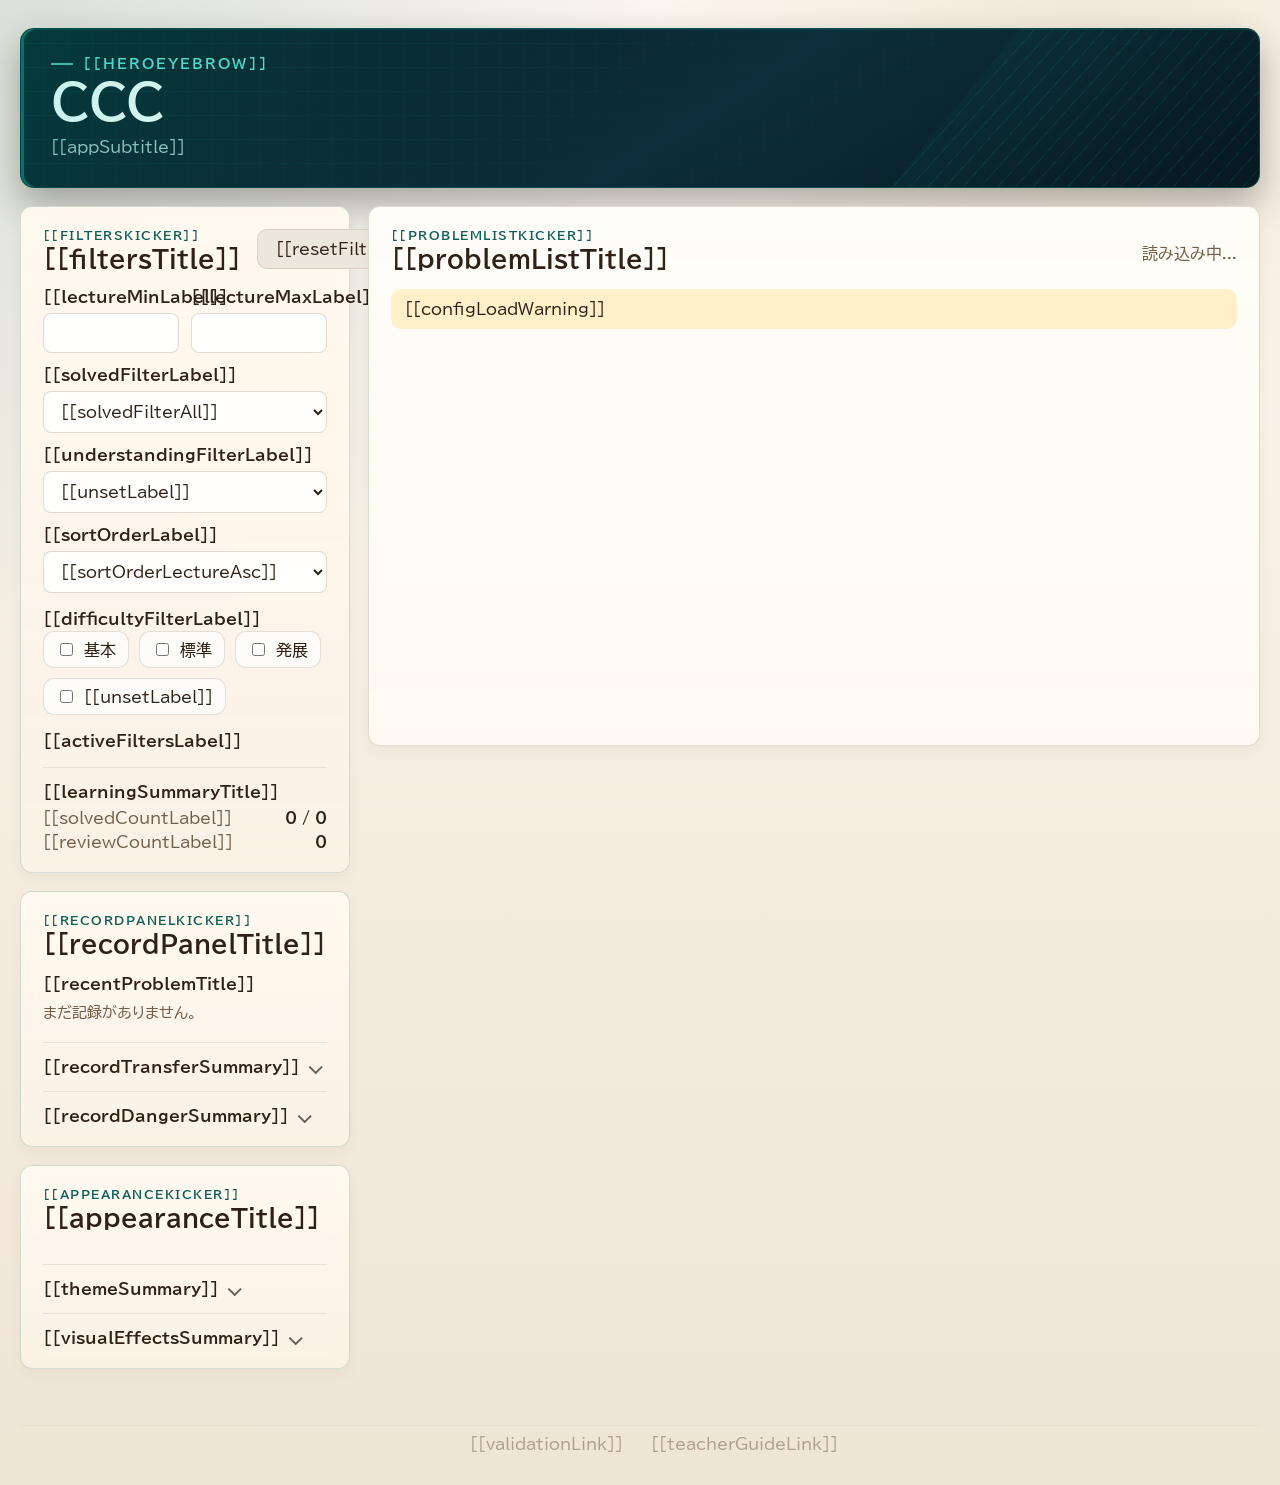
==== index.html @ 300c31f7 "新しいテーマ「フロスト」" ====
<!DOCTYPE html>
<html lang="ja">
<head>
  <meta charset="utf-8">
  <meta name="viewport" content="width=device-width, initial-scale=1">
  <meta name="robots" content="noindex, nofollow, noarchive">
  <meta name="theme-color" content="#0d2e3a">
  <title>CCC</title>
  <link rel="icon" href="favicon.ico" sizes="any">
  <link rel="icon" type="image/svg+xml" href="favicon/favicon.svg">
  <link rel="icon" type="image/png" sizes="96x96" href="favicon/favicon-96x96.png">
  <link rel="apple-touch-icon" sizes="180x180" href="favicon/apple-touch-icon.png">
  <link rel="manifest" href="favicon/site.webmanifest">
  <script src="assets/theme-init.js"></script>
  <link rel="preconnect" href="https://fonts.googleapis.com">
  <link rel="preconnect" href="https://fonts.gstatic.com" crossorigin>
  <link href="https://fonts.googleapis.com/css2?family=BIZ+UDPGothic:wght@400;700&display=swap" rel="stylesheet">
  <link rel="stylesheet" href="assets/app.css">
  <link rel="stylesheet" href="assets/index-page.css">
  <script defer src="assets/tooltip.js"></script>
  <script defer src="assets/common.js"></script>
  <script defer src="assets/index.js"></script>
</head>
<body class="page-shell">
  <header class="site-header">
    <div class="site-header-inner">
      <section id="hero-card" class="hero-card" aria-labelledby="app-name">
        <p id="hero-eyebrow" class="eyebrow">C Code Checker</p>
        <h1><button id="app-name" class="hero-reset-trigger" type="button">CCC</button></h1>
        <p id="app-subtitle" class="page-lead">プログラミングの自習と理解度確認のための演習環境です。</p>
      </section>
    </div>
  </header>

  <main class="content-stack">
    <div class="dashboard-layout">
      <div class="dashboard-sidebar">
        <aside class="panel filter-panel" aria-labelledby="filters-heading">
          <div class="panel-heading">
            <div>
              <p id="filters-kicker" class="section-kicker">Filters</p>
              <h2 id="filters-heading">フィルタ</h2>
            </div>
            <button id="reset-filters" class="secondary-button" type="button">フィルタをクリア</button>
          </div>

          <div class="filter-grid">
            <div class="filter-inline-row lecture-range-row">
              <span id="lecture-range-label" class="lecture-range-label">講義回</span>
              <label class="field">
                <span id="lecture-min-label">講義回の下限</span>
                <input id="lecture-min" type="number" min="1" inputmode="numeric">
              </label>
              <span class="range-separator" aria-hidden="true">～</span>
              <label class="field">
                <span id="lecture-max-label">講義回の上限</span>
                <input id="lecture-max" type="number" min="1" inputmode="numeric">
              </label>
            </div>
            <label class="field field-inline-mobile">
              <span id="solved-filter-label">解いた状態</span>
              <select id="solved-filter">
                <option value="all">すべて表示</option>
                <option value="solved">解いた問題だけを表示</option>
                <option value="unsolved">解いていない問題だけを表示</option>
              </select>
            </label>
            <label class="field field-inline-mobile">
              <span id="understanding-filter-label">理解度</span>
              <select id="understanding-filter">
                <option value="all">すべて</option>
              </select>
            </label>
            <label class="field field-wide field-inline-mobile">
              <span id="sort-order-label">並び順</span>
              <select id="sort-order">
                <option value="lectureAsc">講義回が小さい順</option>
                <option value="lectureDesc">講義回が大きい順</option>
                <option value="numberAsc">問題番号が小さい順</option>
                <option value="numberDesc">問題番号が大きい順</option>
                <option value="understandingHigh">理解度が高い順</option>
                <option value="understandingLow">理解度が低い順</option>
              </select>
            </label>
          </div>

          <fieldset class="field-group field-group-inline-mobile">
            <legend id="difficulty-filter-label">難易度</legend>
            <div id="difficulty-options" class="chip-row"></div>
          </fieldset>

          <div class="active-filters">
            <span id="active-filters-label" class="active-filters-label">現在のフィルタ</span>
            <div id="active-filter-list" class="active-filter-list"></div>
          </div>

          <section class="learning-summary" aria-labelledby="learning-summary-heading">
            <h3 id="learning-summary-heading" class="learning-summary-title">表示中の学習状況</h3>
            <dl class="learning-summary-list">
              <div class="learning-summary-row">
                <dt id="summary-solved-label">解いた数</dt>
                <dd id="summary-solved-count">0 / 0</dd>
              </div>
              <div class="learning-summary-row">
                <dt id="summary-review-label">要復習</dt>
                <dd id="summary-review-count">0</dd>
              </div>
            </dl>
          </section>
        </aside>

        <section class="panel record-panel" aria-labelledby="record-panel-heading">
          <div class="panel-heading panel-heading-compact">
            <div>
              <p id="record-panel-kicker" class="section-kicker">Learning Record</p>
              <h2 id="record-panel-heading">学習記録</h2>
            </div>
          </div>

          <div class="record-transfer-block">
            <h3 id="recent-problem-title" class="record-transfer-subtitle">最近開いた問題</h3>
            <div id="last-opened-problem" class="record-problem-slot">
              <p class="record-transfer-text record-transfer-text-compact">まだ記録がありません。</p>
            </div>
          </div>

          <details class="record-transfer-accordion">
            <summary id="record-transfer-summary" class="record-transfer-summary">エクスポート・インポート</summary>
            <div class="record-transfer-content">
              <div class="record-transfer-block">
                <button id="export-learning-record" type="button" class="secondary-button record-transfer-button">学習記録のエクスポート</button>
                <p id="export-record-description" class="record-transfer-text">解いた記録と理解度の一覧をファイルに書き出し、別の PC やブラウザへ移せます。</p>
              </div>

              <div class="record-transfer-block">
                <button id="import-learning-record" type="button" class="secondary-button record-transfer-button">学習記録のインポート</button>
                <p id="import-record-description" class="record-transfer-text">書き出した学習記録ファイルを読み込み、現在の記録に追加できます。</p>
              </div>
            </div>
          </details>

          <details class="record-danger">
            <summary id="record-danger-summary" class="record-danger-summary">記録の消去</summary>
            <div class="record-danger-content">
              <div class="record-transfer-block">
                <button id="clear-stored-code" type="button" class="record-danger-button">入力内容を消去</button>
                <p id="clear-code-description" class="record-transfer-text">このブラウザに保存された、コードや文章などの入力内容を消去します。解いた記録と理解度は残ります。</p>
              </div>
              <div class="record-transfer-block">
                <button id="clear-learning-progress" type="button" class="record-danger-button">解いた記録と理解度を消去</button>
                <p id="clear-progress-description" class="record-transfer-text">このブラウザに保存された、解いた記録と理解度を消去します。コードや文章などの入力内容は残ります。</p>
              </div>
            </div>
          </details>

          <div id="record-transfer-status" class="record-transfer-status" aria-live="polite" hidden></div>
          <input id="import-learning-record-file" type="file" accept="application/json,.json" hidden>
        </section>

        <section class="panel appearance-panel" aria-labelledby="appearance-panel-heading">
          <div class="panel-heading panel-heading-compact">
            <div>
              <p id="appearance-kicker" class="section-kicker">Appearance</p>
              <h2 id="appearance-panel-heading">表示設定</h2>
            </div>
          </div>

          <details class="appearance-accordion">
            <summary id="theme-summary" class="appearance-summary">テーマ</summary>
            <div class="appearance-content">
              <label class="field">
                <span class="sr-only">テーマ</span>
                <select id="theme-preference">
                  <option id="theme-light-option" value="light">ライト</option>
                  <option id="theme-dark-option" value="dark">ダーク</option>
                  <option id="theme-frost-option" value="frost">フロスト</option>
                  <option id="theme-system-option" value="system">システム設定に合わせる</option>
                </select>
              </label>
            </div>
          </details>

          <details class="appearance-accordion">
            <summary id="visual-effects-summary" class="appearance-summary">視覚効果</summary>
            <div class="appearance-content">
              <label class="field">
                <span class="sr-only">視覚効果</span>
                <select id="visual-effects-preference">
                  <option id="visual-effects-standard-option" value="standard">標準</option>
                  <option id="visual-effects-reduced-option" value="reduced">動きを減らす</option>
                </select>
              </label>
            </div>
          </details>
        </section>
      </div>

      <section class="panel list-panel" aria-labelledby="problems-heading">
        <div class="panel-heading">
          <div>
            <p id="problem-list-kicker" class="section-kicker">Problem List</p>
            <h2 id="problems-heading">問題一覧</h2>
          </div>
          <p id="problem-count" class="muted-text">読み込み中...</p>
        </div>
        <div id="list-message" class="status-banner" hidden></div>
        <div id="problem-list" class="problem-list" aria-live="polite"></div>
      </section>
    </div>
  </main>
  <footer class="site-footer">
    <div class="site-footer-inner">
      <p class="site-footer-line">
        <span id="global-footer-copyright" class="site-footer-copy"></span>
        <a id="global-footer-validation-link" class="site-footer-link" href="validate.php">問題ステータス</a>
        <a id="global-footer-teacher-guide-link" class="site-footer-link" href="teacher-guide.php">教師用ガイド</a>
      </p>
    </div>
  </footer>
</body>
</html>
---- assets/app.css ----
:root {
  --bg: #eee5d5;
  --panel: rgba(255, 251, 245, 0.94);
  --panel-strong: #fff2de;
  --panel-muted: #f7f0e5;
  --text: #302116;
  --muted: #725f4a;
  --line: rgba(131, 103, 75, 0.22);
  --accent: #0d5f58;
  --accent-soft: #dff3ef;
  --accent-strong: #0a4f4a;
  --danger-soft: #f9e3dd;
  --warn-soft: #fff0c9;
  --shadow: 0 14px 34px rgba(48, 33, 22, 0.08);
  --shadow-soft: 0 6px 14px rgba(48, 33, 22, 0.038);
  --radius: 12px;
  --font-body: "BIZ UDPGothic", "Segoe UI", "Hiragino Sans", "Yu Gothic UI", sans-serif;
  --font-code: "Cascadia Mono", Consolas, monospace;
  --page-glow-left: rgba(13, 95, 88, 0.14);
  --page-glow-right: rgba(184, 137, 74, 0.12);
  --page-bg-top: #fbf6ee;
  --footer-line: rgba(131, 103, 75, 0.14);
  --surface-filter-panel: linear-gradient(180deg, rgba(255, 249, 240, 0.98), rgba(250, 242, 230, 0.92));
  --surface-list-panel: linear-gradient(180deg, rgba(255, 253, 248, 0.98), rgba(255, 249, 242, 0.96));
  --surface-content-panel: linear-gradient(180deg, rgba(255, 255, 255, 0.98), rgba(252, 245, 235, 0.95));
  --surface-editor-panel: linear-gradient(180deg, rgba(255, 252, 247, 0.98), rgba(247, 241, 230, 0.95));
    --surface-code-editor: #fffdfa;
    --surface-result-section: rgba(255, 255, 255, 0.52);
    --surface-result-card: #fff;
    --surface-result-card-actual-output: #fdf1ee;
    --line-result-card-actual-output: rgba(184, 92, 72, 0.28);
    --surface-example-card: rgba(255, 255, 255, 0.88);
  --example-card-border: rgba(131, 103, 75, 0.18);
  --surface-problem-card: linear-gradient(180deg, rgba(255, 255, 255, 0.98), rgba(255, 248, 239, 0.96));
  --surface-problem-card-hover: linear-gradient(180deg, rgba(255, 255, 255, 0.99), rgba(249, 244, 236, 0.98));
  --surface-chip-option: rgba(255, 255, 255, 0.72);
  --surface-field: rgba(255, 255, 255, 0.88);
  --surface-field-focus: #fff;
  --surface-code-block: #232427;
  --surface-code-block-text: #f5f6f8;
  --surface-button-primary: #d9eee9;
  --surface-button-primary-hover: #0b4f4a;
  --surface-button-secondary: #ece7dd;
  --surface-button-secondary-hover: #e4ddd0;
  --inline-code-bg: rgba(131, 103, 75, 0.10);
  --inline-code-text: #3d2a1d;
  --button-primary-border: rgba(13, 95, 88, 0.28);
  --button-primary-text: var(--accent-strong);
  --button-primary-hover-border: rgba(7, 52, 48, 0.62);
  --button-primary-hover-text: #d9f0eb;
  --button-secondary-border: rgba(131, 103, 75, 0.18);
  --button-secondary-hover-border: rgba(13, 95, 88, 0.22);
  --border-panel-accent: rgba(13, 95, 88, 0.18);
  --border-field: rgba(131, 103, 75, 0.24);
  --border-field-focus: rgba(13, 95, 88, 0.45);
  --border-problem-card: rgba(131, 103, 75, 0.18);
  --border-problem-card-hover: rgba(13, 95, 88, 0.24);
  --border-chip-option: rgba(131, 103, 75, 0.20);
  --shadow-problem-card: 0 3px 10px rgba(48, 33, 22, 0.03);
  --shadow-problem-card-hover: 0 5px 12px rgba(48, 33, 22, 0.04);
  --focus-ring: rgba(13, 95, 88, 0.10);
  --image-shadow: 0 6px 14px rgba(48, 33, 22, 0.08);
  --copy-button-border: rgba(223, 229, 236, 0.20);
  --copy-button-bg: rgba(223, 229, 236, 0.08);
  --copy-button-hover-border: rgba(223, 229, 236, 0.42);
  --copy-button-hover-bg: rgba(223, 229, 236, 0.18);
  --copy-button-copied-border: rgba(153, 230, 196, 0.48);
  --copy-button-copied-bg: rgba(153, 230, 196, 0.20);
  --solved-circle-bg: rgba(255, 255, 255, 0.68);
  --solved-circle-stroke: rgba(131, 103, 75, 0.42);
  --solved-hover-fill: rgba(13, 95, 88, 0.08);
  --solved-hover-stroke: rgba(13, 95, 88, 0.55);
  --solved-checked-fill: #1ea672;
  --understanding-select-active-border: rgba(13, 95, 88, 0.34);
  --understanding-select-active-bg: rgba(245, 255, 252, 0.94);
  --understanding-choice-border: rgba(131, 103, 75, 0.22);
  --understanding-choice-bg: rgba(255, 255, 255, 0.86);
  --understanding-choice-hover-border: rgba(13, 95, 88, 0.26);
  --understanding-choice-1-bg: #f4dfda;
  --understanding-choice-1-border: rgba(145, 78, 69, 0.28);
  --understanding-choice-1-text: #7f473c;
  --understanding-choice-2-bg: #f2ead0;
  --understanding-choice-2-border: rgba(137, 118, 52, 0.26);
  --understanding-choice-2-text: #745d1f;
  --understanding-choice-3-bg: #dff0e6;
  --understanding-choice-3-border: rgba(54, 111, 79, 0.28);
  --understanding-choice-3-text: #215f3c;
  --difficulty-1-bg: #d8efe2;
  --difficulty-1-text: var(--text);
  --difficulty-2-bg: #ffe6bf;
  --difficulty-2-text: var(--text);
  --difficulty-3-bg: #f5d1c8;
  --difficulty-3-text: var(--text);
  --difficulty-unset-bg: #ece7dd;
  --lecture-unset-bg: #ece7dd;
  --lecture-badge-bg: var(--panel-muted);
  --understanding-marker-unset-bg: #e7e1d7;
  --understanding-marker-unset-border: rgba(131, 103, 75, 0.28);
  --understanding-marker-1-bg: #e1a39a;
  --understanding-marker-1-border: rgba(145, 78, 69, 0.35);
  --understanding-marker-2-bg: #decf9a;
  --understanding-marker-2-border: rgba(137, 118, 52, 0.35);
  --understanding-marker-3-bg: #9ecfb1;
  --understanding-marker-3-border: rgba(54, 111, 79, 0.35);
  --problem-number-color: rgba(114, 95, 74, 0.72);
  --problem-number-meta-color: rgba(114, 95, 74, 0.82);
  --compiler-error-color: #cc4b37;
  --compiler-warning-color: #b67816;
  --result-section-border: rgba(131, 103, 75, 0.18);
  --status-border: rgba(131, 103, 75, 0.12);
  --status-muted-bg: #eee8dd;
  --status-muted-icon: #6f5e49;
  --status-success-bg: #ddf3e9;
  --status-warning-bg: #fff0c9;
  --status-error-bg: #f9e3dd;
  --status-success-icon: #12825a;
  --status-error-icon: #974f3d;
  --status-warning-icon: #8f6418;
  --tooltip-bg: rgba(255, 249, 240, 0.98);
  --tooltip-border: rgba(131, 103, 75, 0.20);
  --tooltip-text: #3a291d;
  --tooltip-shadow: 0 8px 18px rgba(48, 33, 22, 0.10);
  --spinner-track: rgba(23, 89, 74, 0.25);
  --accordion-arrow: rgba(62, 53, 45, 0.78);
  --syntax-comment-color: #8ea2b3;
  --syntax-keyword-color: #8fd7c8;
  --syntax-string-color: #e2c681;
  --syntax-number-color: #f2a58f;
  --syntax-function-color: #8cc7f0;
  --syntax-type-color: #b8c89c;
  --syntax-operator-color: #c9d3da;
  --syntax-punctuation-color: #c9d3da;
}

html[data-theme="dark"] {
  color-scheme: dark;
  --bg: #0f141a;
  --panel: rgba(23, 30, 37, 0.94);
  --panel-strong: #24313d;
  --panel-muted: #1b252e;
  --text: #edf5f4;
  --muted: #a0b3b1;
  --line: rgba(131, 171, 166, 0.20);
  --accent: #66ddd1;
  --accent-soft: rgba(48, 105, 100, 0.54);
  --accent-strong: #d7f3ef;
  --danger-soft: rgba(124, 55, 66, 0.34);
  --warn-soft: rgba(122, 99, 45, 0.34);
  --shadow: 0 18px 40px rgba(0, 0, 0, 0.34);
  --shadow-soft: 0 8px 16px rgba(0, 0, 0, 0.22);
  --page-glow-left: rgba(67, 146, 138, 0.22);
  --page-glow-right: rgba(64, 94, 136, 0.16);
  --page-bg-top: #10161d;
  --footer-line: rgba(131, 171, 166, 0.14);
  --surface-filter-panel: linear-gradient(180deg, rgba(25, 33, 40, 0.98), rgba(20, 27, 34, 0.95));
  --surface-list-panel: linear-gradient(180deg, rgba(25, 33, 40, 0.98), rgba(20, 27, 34, 0.95));
  --surface-content-panel: linear-gradient(180deg, rgba(27, 35, 42, 0.98), rgba(21, 28, 35, 0.96));
  --surface-editor-panel: linear-gradient(180deg, rgba(25, 33, 40, 0.98), rgba(20, 27, 34, 0.95));
    --surface-code-editor: #171f27;
    --surface-result-section: rgba(16, 21, 27, 0.56);
    --surface-result-card: rgba(27, 35, 42, 0.92);
    --surface-result-card-actual-output: rgba(67, 39, 42, 0.92);
    --line-result-card-actual-output: rgba(221, 132, 116, 0.3);
    --surface-example-card: rgba(25, 33, 40, 0.88);
  --example-card-border: rgba(131, 171, 166, 0.18);
  --surface-problem-card: linear-gradient(180deg, rgba(29, 37, 45, 0.98), rgba(22, 29, 36, 0.96));
  --surface-problem-card-hover: linear-gradient(180deg, rgba(32, 41, 49, 0.99), rgba(24, 32, 39, 0.98));
  --surface-chip-option: rgba(28, 37, 45, 0.88);
  --surface-field: rgba(25, 33, 40, 0.96);
  --surface-field-focus: rgba(30, 39, 47, 0.98);
  --surface-code-block: #232427;
  --surface-code-block-text: #f5f6f8;
  --surface-button-primary: #1d3f3c;
  --surface-button-primary-hover: #25625c;
  --surface-button-secondary: #23303b;
  --surface-button-secondary-hover: #2b3945;
  --inline-code-bg: rgba(131, 171, 166, 0.14);
  --inline-code-text: #f0fbf9;
  --button-primary-border: rgba(102, 221, 209, 0.28);
  --button-primary-text: #dcf6f2;
  --button-primary-hover-border: rgba(102, 221, 209, 0.44);
  --button-primary-hover-text: #f3fffd;
  --button-secondary-border: rgba(131, 171, 166, 0.24);
  --button-secondary-hover-border: rgba(102, 221, 209, 0.22);
  --border-panel-accent: rgba(102, 221, 209, 0.22);
  --border-field: rgba(131, 171, 166, 0.32);
  --border-field-focus: rgba(102, 221, 209, 0.46);
  --border-problem-card: rgba(131, 171, 166, 0.22);
  --border-problem-card-hover: rgba(102, 221, 209, 0.28);
  --border-chip-option: rgba(131, 171, 166, 0.24);
  --shadow-problem-card: 0 4px 12px rgba(0, 0, 0, 0.15);
  --shadow-problem-card-hover: 0 6px 14px rgba(0, 0, 0, 0.19);
  --focus-ring: rgba(102, 221, 209, 0.12);
  --image-shadow: 0 8px 18px rgba(0, 0, 0, 0.22);
  --copy-button-border: rgba(223, 229, 236, 0.20);
  --copy-button-bg: rgba(223, 229, 236, 0.08);
  --copy-button-hover-border: rgba(223, 229, 236, 0.42);
  --copy-button-hover-bg: rgba(223, 229, 236, 0.18);
  --copy-button-copied-border: rgba(153, 230, 196, 0.48);
  --copy-button-copied-bg: rgba(153, 230, 196, 0.20);
  --solved-circle-bg: rgba(42, 53, 64, 0.92);
  --solved-circle-stroke: rgba(188, 204, 202, 0.52);
  --solved-hover-fill: rgba(60, 95, 91, 0.42);
  --solved-hover-stroke: rgba(119, 224, 214, 0.72);
  --solved-checked-fill: #29b07d;
  --understanding-select-active-border: rgba(102, 221, 209, 0.42);
  --understanding-select-active-bg: rgba(34, 46, 55, 0.98);
  --understanding-choice-border: rgba(131, 171, 166, 0.28);
  --understanding-choice-bg: rgba(25, 33, 40, 0.96);
  --understanding-choice-hover-border: rgba(102, 221, 209, 0.34);
  --understanding-choice-1-bg: rgba(123, 56, 67, 0.54);
  --understanding-choice-1-border: rgba(235, 171, 181, 0.28);
  --understanding-choice-1-text: #ffe5e8;
  --understanding-choice-2-bg: rgba(129, 103, 37, 0.54);
  --understanding-choice-2-border: rgba(243, 221, 149, 0.26);
  --understanding-choice-2-text: #fff6db;
  --understanding-choice-3-bg: rgba(42, 110, 78, 0.56);
  --understanding-choice-3-border: rgba(178, 236, 208, 0.24);
  --understanding-choice-3-text: #eafff4;
  --difficulty-1-bg: rgba(54, 124, 87, 0.62);
  --difficulty-1-text: #effdf4;
  --difficulty-2-bg: rgba(168, 128, 32, 0.62);
  --difficulty-2-text: #fff6dc;
  --difficulty-3-bg: rgba(160, 72, 88, 0.62);
  --difficulty-3-text: #fff0f3;
  --difficulty-unset-bg: #24303a;
  --lecture-unset-bg: #24303a;
  --lecture-badge-bg: #253440;
  --understanding-marker-unset-bg: #33424e;
  --understanding-marker-unset-border: rgba(188, 204, 202, 0.34);
  --understanding-marker-1-bg: #c66f73;
  --understanding-marker-1-border: rgba(255, 210, 214, 0.28);
  --understanding-marker-2-bg: #d1b24f;
  --understanding-marker-2-border: rgba(255, 238, 179, 0.28);
  --understanding-marker-3-bg: #4faa7f;
  --understanding-marker-3-border: rgba(203, 245, 224, 0.24);
  --problem-number-color: rgba(160, 179, 177, 0.78);
  --problem-number-meta-color: rgba(160, 179, 177, 0.78);
  --compiler-error-color: #cc4b37;
  --compiler-warning-color: #d2a13f;
  --result-section-border: rgba(131, 171, 166, 0.16);
  --status-border: rgba(131, 171, 166, 0.12);
  --status-muted-bg: #232c34;
  --status-muted-icon: #bcccca;
  --status-success-bg: rgba(25, 93, 69, 0.36);
  --status-warning-bg: rgba(122, 99, 45, 0.34);
  --status-error-bg: rgba(124, 55, 66, 0.34);
  --status-success-icon: #57d19e;
  --status-error-icon: #f09b8f;
  --status-warning-icon: #e2bb63;
  --tooltip-bg: rgba(13, 18, 24, 0.96);
  --tooltip-border: rgba(188, 204, 202, 0.16);
  --tooltip-text: #f3fbfa;
  --tooltip-shadow: 0 10px 24px rgba(0, 0, 0, 0.34);
  --spinner-track: rgba(102, 221, 209, 0.20);
  --accordion-arrow: rgba(220, 236, 234, 0.92);
  --syntax-comment-color: #8192a0;
  --syntax-keyword-color: #72ddd0;
  --syntax-string-color: #e7c779;
  --syntax-number-color: #f0a18c;
  --syntax-function-color: #8ac8ff;
  --syntax-type-color: #b8cf8d;
  --syntax-operator-color: #dce6eb;
  --syntax-punctuation-color: #dce6eb;
}

html[data-theme="frost"] {
  color-scheme: light;
  --bg: #e6f1ff;
  --panel: rgba(255, 255, 255, 0.95);
  --panel-strong: #eef6ff;
  --panel-muted: #edf4ff;
  --text: #16324e;
  --muted: #67809c;
  --line: rgba(87, 126, 168, 0.18);
  --accent: #2c7df0;
  --accent-soft: #deedff;
  --accent-strong: #155fd1;
  --danger-soft: #ffe5e9;
  --warn-soft: #fff3d8;
  --shadow: 0 14px 30px rgba(31, 92, 170, 0.10);
  --shadow-soft: 0 5px 12px rgba(31, 92, 170, 0.07);
  --page-glow-left: rgba(69, 144, 255, 0.18);
  --page-glow-right: rgba(123, 205, 255, 0.16);
  --page-bg-top: #f7fbff;
  --footer-line: rgba(87, 126, 168, 0.14);
  --surface-filter-panel: linear-gradient(180deg, rgba(255, 255, 255, 0.99), rgba(244, 249, 255, 0.96));
  --surface-list-panel: linear-gradient(180deg, rgba(255, 255, 255, 0.99), rgba(246, 250, 255, 0.97));
  --surface-content-panel: linear-gradient(180deg, rgba(255, 255, 255, 0.99), rgba(242, 248, 255, 0.96));
  --surface-editor-panel: linear-gradient(180deg, rgba(255, 255, 255, 0.99), rgba(241, 247, 255, 0.96));
  --surface-code-editor: #fcfeff;
  --surface-result-section: rgba(255, 255, 255, 0.60);
  --surface-result-card: #ffffff;
  --surface-result-card-actual-output: #fff0f2;
  --line-result-card-actual-output: rgba(214, 111, 129, 0.24);
  --surface-example-card: rgba(255, 255, 255, 0.92);
  --example-card-border: rgba(87, 126, 168, 0.16);
  --surface-problem-card: linear-gradient(180deg, rgba(255, 255, 255, 0.99), rgba(243, 248, 255, 0.97));
  --surface-problem-card-hover: linear-gradient(180deg, rgba(255, 255, 255, 1), rgba(238, 246, 255, 0.99));
  --surface-chip-option: rgba(255, 255, 255, 0.82);
  --surface-field: rgba(255, 255, 255, 0.94);
  --surface-field-focus: #ffffff;
  --surface-code-block: #152236;
  --surface-code-block-text: #f6fbff;
  --surface-button-primary: #e4f0ff;
  --surface-button-primary-hover: #1f6ddd;
  --surface-button-secondary: #eff4fb;
  --surface-button-secondary-hover: #e2ebf7;
  --inline-code-bg: rgba(44, 125, 240, 0.10);
  --inline-code-text: #0f4f9b;
  --button-primary-border: rgba(44, 125, 240, 0.26);
  --button-primary-text: #1356b8;
  --button-primary-hover-border: rgba(21, 95, 209, 0.48);
  --button-primary-hover-text: #edf6ff;
  --button-secondary-border: rgba(87, 126, 168, 0.18);
  --button-secondary-hover-border: rgba(44, 125, 240, 0.20);
  --border-panel-accent: rgba(44, 125, 240, 0.14);
  --border-field: rgba(87, 126, 168, 0.20);
  --border-field-focus: rgba(44, 125, 240, 0.38);
  --border-problem-card: rgba(87, 126, 168, 0.15);
  --border-problem-card-hover: rgba(44, 125, 240, 0.24);
  --border-chip-option: rgba(87, 126, 168, 0.18);
  --shadow-problem-card: 0 2px 8px rgba(31, 92, 170, 0.05);
  --shadow-problem-card-hover: 0 4px 12px rgba(31, 92, 170, 0.08);
  --focus-ring: rgba(44, 125, 240, 0.12);
  --image-shadow: 0 6px 14px rgba(31, 92, 170, 0.10);
  --copy-button-border: rgba(76, 142, 227, 0.20);
  --copy-button-bg: rgba(76, 142, 227, 0.06);
  --copy-button-hover-border: rgba(76, 142, 227, 0.32);
  --copy-button-hover-bg: rgba(76, 142, 227, 0.12);
  --copy-button-copied-border: rgba(84, 185, 219, 0.38);
  --copy-button-copied-bg: rgba(84, 185, 219, 0.14);
  --solved-circle-bg: rgba(255, 255, 255, 0.82);
  --solved-circle-stroke: rgba(87, 126, 168, 0.34);
  --solved-hover-fill: rgba(44, 125, 240, 0.08);
  --solved-hover-stroke: rgba(44, 125, 240, 0.45);
  --solved-checked-fill: #28b8c9;
  --understanding-select-active-border: rgba(44, 125, 240, 0.28);
  --understanding-select-active-bg: rgba(246, 250, 255, 0.98);
  --understanding-choice-border: rgba(87, 126, 168, 0.18);
  --understanding-choice-bg: rgba(255, 255, 255, 0.90);
  --understanding-choice-hover-border: rgba(44, 125, 240, 0.24);
  --understanding-choice-1-bg: #ffe5ea;
  --understanding-choice-1-border: rgba(214, 111, 129, 0.24);
  --understanding-choice-1-text: #a24f61;
  --understanding-choice-2-bg: #fff3d8;
  --understanding-choice-2-border: rgba(181, 140, 56, 0.24);
  --understanding-choice-2-text: #8f6e20;
  --understanding-choice-3-bg: #e3f6ff;
  --understanding-choice-3-border: rgba(61, 158, 209, 0.24);
  --understanding-choice-3-text: #1a79a1;
  --difficulty-1-bg: #e0f4ff;
  --difficulty-1-text: var(--text);
  --difficulty-2-bg: #fff1d6;
  --difficulty-2-text: var(--text);
  --difficulty-3-bg: #ffe4ea;
  --difficulty-3-text: var(--text);
  --difficulty-unset-bg: #e9eef6;
  --lecture-unset-bg: #e9eef6;
  --lecture-badge-bg: #edf4ff;
  --understanding-marker-unset-bg: #dfe9f6;
  --understanding-marker-unset-border: rgba(87, 126, 168, 0.28);
  --understanding-marker-1-bg: #f0a0b2;
  --understanding-marker-1-border: rgba(214, 111, 129, 0.34);
  --understanding-marker-2-bg: #f0d37a;
  --understanding-marker-2-border: rgba(181, 140, 56, 0.32);
  --understanding-marker-3-bg: #7bd9f3;
  --understanding-marker-3-border: rgba(61, 158, 209, 0.32);
  --problem-number-color: rgba(103, 128, 156, 0.74);
  --problem-number-meta-color: rgba(103, 128, 156, 0.82);
  --compiler-error-color: #d24f6f;
  --compiler-warning-color: #bf8d16;
  --result-section-border: rgba(87, 126, 168, 0.16);
  --status-border: rgba(87, 126, 168, 0.10);
  --status-muted-bg: #edf3fb;
  --status-muted-icon: #5e7995;
  --status-success-bg: #e2f8fb;
  --status-warning-bg: #fff3d8;
  --status-error-bg: #ffe8ee;
  --status-success-icon: #1491a4;
  --status-error-icon: #c45e78;
  --status-warning-icon: #9b7318;
  --tooltip-bg: rgba(255, 255, 255, 0.98);
  --tooltip-border: rgba(87, 126, 168, 0.18);
  --tooltip-text: #28425e;
  --tooltip-shadow: 0 8px 18px rgba(31, 92, 170, 0.10);
  --spinner-track: rgba(44, 125, 240, 0.18);
  --accordion-arrow: rgba(22, 50, 78, 0.76);
  --syntax-comment-color: #7f95af;
  --syntax-keyword-color: #2c7df0;
  --syntax-string-color: #0ea5b9;
  --syntax-number-color: #e07c53;
  --syntax-function-color: #3d68d7;
  --syntax-type-color: #0d8f8e;
  --syntax-operator-color: #c9d8e6;
  --syntax-punctuation-color: #c9d8e6;
}

* { box-sizing: border-box; }
[hidden] { display: none !important; }
body {
  margin: 0;
  background:
    radial-gradient(circle at top left, var(--page-glow-left), transparent 34%),
    radial-gradient(circle at 85% 0%, var(--page-glow-right), transparent 24%),
    linear-gradient(180deg, var(--page-bg-top) 0%, var(--bg) 100%);
  color: var(--text);
  font-family: var(--font-body);
}
a { color: var(--accent); }
button, input, select, textarea { font: inherit; }
.page-shell { min-height: 100vh; }
.site-header { padding: 28px 0 6px; }
.site-header-inner { width: min(1360px, calc(100% - 40px)); margin: 0 auto; }
.site-footer { padding: 0 0 32px; }
.site-footer-inner {
  width: min(1360px, calc(100% - 40px));
  margin: 0 auto;
  padding-top: 10px;
  border-top: 1px solid var(--footer-line);
  color: var(--muted);
  display: flex;
  justify-content: center;
  text-align: center;
  opacity: 0.52;
}
.site-footer-line {
  margin: 0;
  display: inline-flex;
  align-items: center;
  gap: 28px;
}
.site-footer-copy {
  margin: 0;
  font-size: 0.82rem;
}
.site-footer-link {
  color: inherit;
  text-decoration: none;
  border-bottom: 1px solid transparent;
  transition: color 0.18s ease, border-color 0.18s ease;
}
.site-footer-link:hover,
.site-footer-link:focus-visible {
  outline: none;
  color: var(--accent);
  border-color: currentColor;
}
.ccc-tooltip {
  position: fixed;
  z-index: 1000;
  max-width: min(280px, calc(100vw - 16px));
  padding: 7px 10px;
  border: 1px solid var(--tooltip-border);
  border-radius: 8px;
  background: var(--tooltip-bg);
  color: var(--tooltip-text);
  box-shadow: var(--tooltip-shadow);
  font-size: 0.82rem;
  line-height: 1.35;
  pointer-events: none;
  white-space: normal;
  opacity: 0;
  transform: translateY(2px);
  transition: opacity 0.12s ease, transform 0.14s ease;
}
.ccc-tooltip.is-visible {
  opacity: 1;
  transform: translateY(0);
}
.ccc-tooltip[aria-hidden="true"] {
  visibility: hidden;
}
.compact-header { padding-bottom: 0; }
.content-stack { width: min(1360px, calc(100% - 40px)); margin: 0 auto; padding: 12px 0 56px; }
.compact-header + .content-stack { padding-top: 0; }
.eyebrow { margin: 0 0 8px; color: var(--muted); font-size: 0.85rem; letter-spacing: 0.08em; text-transform: uppercase; }
.section-kicker { margin: 0 0 6px; color: var(--accent); font-size: 0.78rem; font-weight: 700; letter-spacing: 0.12em; text-transform: uppercase; }
.page-lead, .muted-text { color: var(--muted); }
.hero-card {
  position: relative;
  overflow: hidden;
  border: 1px solid rgba(131, 103, 75, 0.18);
  border-radius: 18px;
  padding: 28px 30px;
  background:
    linear-gradient(135deg, rgba(255, 255, 255, 0.86), rgba(255, 246, 232, 0.96)),
    linear-gradient(120deg, rgba(13, 95, 88, 0.10), transparent 45%);
  box-shadow: var(--shadow);
}
.hero-card-link {
  display: block;
  text-decoration: none;
}
.hero-card:not(.hero-card-compact) {
  border-color: rgba(0, 195, 172, 0.24);
  background: linear-gradient(148deg, #071d24 0%, #0d2e3a 55%, #071820 100%);
  box-shadow:
    0 16px 36px rgba(0, 0, 0, 0.30),
    inset 3px 0 0 rgba(0, 195, 172, 0.42),
    inset 0 1px 0 rgba(0, 195, 172, 0.14);
  border-radius: 14px;
}
.hero-card:not(.hero-card-compact)::before {
  content: "";
  position: absolute;
  inset: 0;
  background:
    linear-gradient(128deg, rgba(0, 195, 172, 0.18) 0%, transparent 46%),
    repeating-linear-gradient(
      0deg,
      transparent 0px, transparent 23px,
      rgba(0, 195, 172, 0.065) 23px, rgba(0, 195, 172, 0.065) 24px
    ),
    repeating-linear-gradient(
      90deg,
      transparent 0px, transparent 23px,
      rgba(0, 195, 172, 0.045) 23px, rgba(0, 195, 172, 0.045) 24px
    );
  mask-image: linear-gradient(148deg,
    rgba(0, 0, 0, 1) 0%,
    rgba(0, 0, 0, 0.65) 45%,
    rgba(0, 0, 0, 0.08) 100%
  );
  pointer-events: none;
}
.hero-card::after {
  content: "";
  position: absolute;
  inset: auto -22px -26px auto;
  width: 280px;
  height: 170px;
  border-radius: 28px 0 0 0;
  background:
    linear-gradient(135deg, rgba(118, 232, 219, 0.18), rgba(118, 232, 219, 0.02)),
    repeating-linear-gradient(135deg, rgba(118, 232, 219, 0.18) 0 2px, transparent 2px 14px);
  clip-path: polygon(38% 0, 100% 0, 100% 100%, 0 100%, 0 44%);
  pointer-events: none;
}
.hero-card:not(.hero-card-compact)::after {
  inset: auto -1px -1px auto;
  width: 370px;
  height: 200px;
  background:
    repeating-linear-gradient(
      -48deg,
      rgba(0, 195, 172, 0.11) 0px, rgba(0, 195, 172, 0.11) 1px,
      transparent 1px, transparent 13px
    ),
    linear-gradient(135deg, rgba(0, 195, 172, 0.07) 0%, transparent 72%);
  clip-path: polygon(44% 0%, 100% 0%, 100% 100%, 0% 100%);
  border-radius: 0;
}
.hero-card h1 { margin: 0; font-size: clamp(2rem, 4vw, 3rem); line-height: 0.98; letter-spacing: -0.03em; }
.hero-reset-trigger {
  appearance: none;
  border: 0;
  padding: 0;
  background: transparent;
  color: inherit;
  font: inherit;
  line-height: inherit;
  letter-spacing: inherit;
  text-align: left;
  cursor: pointer;
}

.hero-reset-trigger:hover,
.hero-reset-trigger:focus-visible {
  outline: none;
  color: inherit;
  opacity: 0.92;
}
.hero-card:not(.hero-card-compact) .eyebrow {
  color: #5ddcd0;
  font-weight: 700;
  letter-spacing: 0.15em;
  display: flex;
  align-items: center;
  gap: 10px;
}
.hero-card:not(.hero-card-compact) .eyebrow::before {
  content: "";
  display: inline-block;
  width: 22px;
  height: 2px;
  background: currentColor;
  opacity: 0.75;
  flex-shrink: 0;
}
.hero-card:not(.hero-card-compact) h1 {
  margin-bottom: 10px;
  color: #edfaf8;
  text-shadow:
    0 0 36px rgba(0, 195, 172, 0.16),
    0 2px 6px rgba(0, 0, 0, 0.55);
}
.hero-card:not(.hero-card-compact) .page-lead {
  margin: 0;
  line-height: 1.45;
  color: rgba(200, 238, 234, 0.78);
  max-width: 38rem;
}
.hero-card-compact {
  padding: 18px 22px;
  border-radius: 15px;
  border-color: rgba(0, 195, 172, 0.18);
  background:
    linear-gradient(145deg, rgba(10, 35, 42, 0.94), rgba(15, 47, 57, 0.90) 58%, rgba(11, 30, 38, 0.95));
  box-shadow:
    0 12px 28px rgba(18, 27, 33, 0.16),
    inset 2px 0 0 rgba(0, 195, 172, 0.28),
    inset 0 1px 0 rgba(0, 195, 172, 0.08);
}
.hero-card-compact::before {
  content: "";
  position: absolute;
  inset: 0;
  background:
    linear-gradient(125deg, rgba(0, 195, 172, 0.14) 0%, transparent 42%),
    repeating-linear-gradient(
      90deg,
      transparent 0px, transparent 27px,
      rgba(0, 195, 172, 0.045) 27px, rgba(0, 195, 172, 0.045) 28px
    );
  mask-image: linear-gradient(135deg, rgba(0, 0, 0, 0.95), rgba(0, 0, 0, 0.28));
  pointer-events: none;
}
.hero-card-compact::after {
  inset: auto -1px -1px auto;
  width: 170px;
  height: 92px;
  background:
    repeating-linear-gradient(
      -48deg,
      rgba(0, 195, 172, 0.10) 0px, rgba(0, 195, 172, 0.10) 1px,
      transparent 1px, transparent 11px
    ),
    linear-gradient(135deg, rgba(0, 195, 172, 0.08) 0%, transparent 72%);
  clip-path: polygon(48% 0%, 100% 0%, 100% 100%, 0% 100%);
  border-radius: 0;
}
.hero-card-compact .eyebrow {
  color: #65ddd1;
  font-weight: 700;
  letter-spacing: 0.13em;
  display: flex;
  align-items: center;
  gap: 8px;
}
.hero-card-compact .eyebrow::before {
  content: "";
  display: inline-block;
  width: 18px;
  height: 2px;
  background: currentColor;
  opacity: 0.72;
  flex-shrink: 0;
}
.hero-card-compact .back-link {
  color: rgba(228, 245, 242, 0.88);
}
.hero-card-compact .back-link:hover {
  color: #ffffff;
}
.hero-card-link-only {
  min-height: 86px;
  display: flex;
  align-items: center;
}
.hero-card-compact h1 { font-size: 1.5rem; }
html[data-theme="frost"] .hero-card:not(.hero-card-compact) {
  border-color: rgba(107, 174, 255, 0.42);
  background:
    linear-gradient(180deg, rgba(255, 255, 255, 0.98), rgba(238, 246, 255, 0.97)),
    linear-gradient(135deg, rgba(89, 172, 255, 0.18), transparent 60%);
  box-shadow:
    0 14px 28px rgba(58, 126, 196, 0.12),
    inset 0 1px 0 rgba(255, 255, 255, 0.92);
}
html[data-theme="frost"] .hero-card:not(.hero-card-compact)::before {
  background:
    linear-gradient(128deg, rgba(105, 184, 255, 0.18) 0%, transparent 46%),
    repeating-linear-gradient(
      0deg,
      transparent 0px, transparent 24px,
      rgba(105, 184, 255, 0.08) 24px, rgba(105, 184, 255, 0.08) 25px
    ),
    repeating-linear-gradient(
      90deg,
      transparent 0px, transparent 24px,
      rgba(105, 184, 255, 0.06) 24px, rgba(105, 184, 255, 0.06) 25px
    );
  mask-image: linear-gradient(148deg,
    rgba(0, 0, 0, 1) 0%,
    rgba(0, 0, 0, 0.78) 52%,
    rgba(0, 0, 0, 0.10) 100%
  );
}
html[data-theme="frost"] .hero-card:not(.hero-card-compact)::after {
  background:
    repeating-linear-gradient(
      -48deg,
      rgba(89, 172, 255, 0.14) 0px, rgba(89, 172, 255, 0.14) 1px,
      transparent 1px, transparent 13px
    ),
    linear-gradient(135deg, rgba(132, 214, 255, 0.16) 0%, transparent 72%);
}
html[data-theme="frost"] .hero-card:not(.hero-card-compact) .eyebrow {
  color: #3c8fff;
}
html[data-theme="frost"] .hero-card:not(.hero-card-compact) h1 {
  color: #163c66;
  text-shadow: 0 1px 0 rgba(255, 255, 255, 0.65);
}
html[data-theme="frost"] .hero-card:not(.hero-card-compact) .page-lead {
  color: rgba(32, 72, 112, 0.80);
}
html[data-theme="frost"] .hero-card-compact {
  border-color: rgba(107, 174, 255, 0.32);
  background:
    linear-gradient(180deg, rgba(255, 255, 255, 0.98), rgba(241, 248, 255, 0.96)),
    linear-gradient(135deg, rgba(89, 172, 255, 0.12), transparent 68%);
  box-shadow:
    0 10px 20px rgba(58, 126, 196, 0.10),
    inset 0 1px 0 rgba(255, 255, 255, 0.92);
}
html[data-theme="frost"] .hero-card-compact::before {
  background:
    linear-gradient(125deg, rgba(105, 184, 255, 0.14) 0%, transparent 42%),
    repeating-linear-gradient(
      90deg,
      transparent 0px, transparent 27px,
      rgba(105, 184, 255, 0.06) 27px, rgba(105, 184, 255, 0.06) 28px
    );
}
html[data-theme="frost"] .hero-card-compact .eyebrow,
html[data-theme="frost"] .hero-card-compact .back-link,
html[data-theme="frost"] .hero-card-compact h1 {
  color: #1b4675;
}
.panel {
  background: var(--panel);
  border: 1px solid var(--line);
  border-radius: var(--radius);
  box-shadow: var(--shadow-soft);
  padding: 22px;
  backdrop-filter: blur(10px);
}
.content-stack > .panel + .panel, .content-stack > section + section { margin-top: 20px; }
.panel {
  min-width: 0;
}
.panel-heading { display: flex; gap: 16px; justify-content: space-between; align-items: start; }
.panel-heading h2 { margin: 0 0 18px; }
.panel-heading-compact { margin-bottom: 2px; }
.field, .field-group, .checkbox-field { display: flex; flex-direction: column; gap: 8px; }
.field span, .field-group legend { font-weight: 600; }
.field-group legend {
  margin-bottom: 4px;
  padding: 0;
}
.field input, .field select {
  width: 100%;
  border: 1px solid var(--border-field);
  border-radius: 8px;
  background: var(--surface-field);
  color: var(--text);
  padding: 11px 13px;
  transition: border-color 0.18s ease, box-shadow 0.18s ease, background-color 0.18s ease;
}
.field input:focus, .field select:focus {
  outline: none;
  border-color: var(--border-field-focus);
  box-shadow: 0 0 0 4px var(--focus-ring);
  background: var(--surface-field-focus);
}
select option,
select optgroup {
  background: var(--surface-field);
  color: var(--text);
}
html[data-theme="dark"] select,
html[data-theme="dark"] option,
html[data-theme="dark"] optgroup {
  color-scheme: dark;
}
.field-group { border: 0; padding: 0; margin: 18px 0 0; }
.difficulty-badge, .understanding-pill {
  display: inline-flex;
  align-items: center;
  border-radius: 10px;
  padding: 7px 11px;
  background: var(--panel-strong);
  color: var(--text);
  font-size: 0.9rem;
}
.select-inline { min-width: 0; }
.lecture-badge {
  display: inline-flex;
  align-items: center;
  border-radius: 10px;
  padding: 7px 11px;
  background: var(--lecture-chip-bg, var(--lecture-badge-bg));
  color: var(--lecture-chip-color, var(--text));
  font-size: 0.9rem;
  white-space: nowrap;
  border-color: var(--lecture-chip-border, transparent);
}
.lecture-badge-coded {
  background: hsl(var(--lecture-hue) 26% 87%);
  color: hsl(var(--lecture-hue) 42% 28%);
  border-color: hsl(var(--lecture-hue) 34% 62% / 0.88);
}
html[data-theme="dark"] .lecture-badge-coded {
  background: hsl(var(--lecture-hue) 22% 30% / 0.96);
  color: hsl(var(--lecture-hue) 50% 90%);
  border-color: hsl(var(--lecture-hue) 28% 46% / 0.82);
}
.problem-number-meta {
  display: inline-flex;
  align-items: center;
  padding: 0 2px 0 0;
  color: var(--problem-number-meta-color);
  font-size: 0.92rem;
  font-weight: 700;
  letter-spacing: 0.04em;
  white-space: nowrap;
}
.problem-profile-meta {
  display: inline-flex;
  align-items: center;
  color: var(--problem-number-meta-color);
  font-size: 0.92rem;
  font-weight: 600;
  letter-spacing: 0.02em;
  white-space: nowrap;
}
.meta-filter-trigger {
  border: 1px solid transparent;
  cursor: pointer;
  text-decoration: none;
  transition: border-color 0.18s ease, background-color 0.18s ease, color 0.18s ease;
}
.meta-filter-trigger:hover,
.meta-filter-trigger:focus-visible {
  outline: none;
  border-color: rgba(13, 95, 88, 0.24);
  color: var(--accent-strong);
}
.lecture-unset {
  background: var(--lecture-unset-bg);
}
.difficulty-1 { background: var(--difficulty-1-bg); color: var(--difficulty-1-text); }
.difficulty-2 { background: var(--difficulty-2-bg); color: var(--difficulty-2-text); }
.difficulty-3 { background: var(--difficulty-3-bg); color: var(--difficulty-3-text); }
.difficulty-unset { background: var(--difficulty-unset-bg); }
.difficulty-1,
.difficulty-2,
.difficulty-3 {
  border-color: rgba(82, 64, 42, 0.16);
}
html[data-theme="dark"] .difficulty-1,
html[data-theme="dark"] .difficulty-2,
html[data-theme="dark"] .difficulty-3 {
  border-color: rgba(228, 235, 234, 0.14);
}
.checkbox-field { align-items: center; flex-direction: row; gap: 10px; font-weight: 600; }
.solved-toggle {
  display: inline-flex;
  align-items: center;
  justify-content: center;
  cursor: pointer;
  user-select: none;
}
.solved-toggle-small {
  width: 34px;
  height: 34px;
}
.solved-toggle-large {
  width: 40px;
  height: 40px;
}
.solved-toggle-icon {
  display: inline-flex;
  width: 100%;
  height: 100%;
}
.solved-toggle-icon svg {
  width: 100%;
  height: 100%;
  overflow: visible;
}
.solved-toggle-circle {
  fill: var(--solved-circle-bg);
  stroke: var(--solved-circle-stroke);
  stroke-width: 1.6;
  transform-origin: center;
  transition: fill 0.18s ease, stroke 0.18s ease;
}
.solved-toggle-check {
  fill: none;
  stroke: #ffffff;
  stroke-width: 2.2;
  stroke-linecap: round;
  stroke-linejoin: round;
  stroke-dasharray: 12;
  stroke-dashoffset: 12;
  transition: stroke-dashoffset 0.22s ease;
}
.solved-toggle:hover .solved-toggle-circle,
.solved-toggle-input:focus-visible + .solved-toggle-icon .solved-toggle-circle {
  fill: var(--solved-hover-fill);
  stroke: var(--solved-hover-stroke);
}
.solved-toggle-input:checked + .solved-toggle-icon .solved-toggle-circle {
  fill: var(--solved-checked-fill);
  stroke: var(--solved-checked-fill);
}
.solved-toggle-input:checked + .solved-toggle-icon .solved-toggle-check {
  stroke-dashoffset: 0;
}
.solved-toggle-animate .solved-toggle-input:checked + .solved-toggle-icon svg {
  animation: solved-pop 0.32s ease-out;
}
.compact-checkbox {
  white-space: nowrap;
  gap: 8px;
  font-weight: 600;
  font-size: 0.92rem;
}
.compact-select select {
  min-height: 38px;
  padding-top: 8px;
  padding-bottom: 8px;
  font-weight: 400;
}
.understanding-select-wrap {
  display: inline-flex;
  align-items: center;
  gap: 10px;
}
.understanding-mobile-label {
  display: none;
  color: var(--muted);
  font-size: 0.92rem;
  font-weight: 600;
  white-space: nowrap;
}
.understanding-select-wrap-animate {
  animation: understanding-flash 0.5s ease-out;
}
.understanding-select-wrap-animate .understanding-marker {
  animation: understanding-marker-pop 0.5s ease-out;
}
.understanding-select-wrap-animate .understanding-select {
  border-color: var(--understanding-select-active-border);
  background: var(--understanding-select-active-bg);
}
html[data-visual-effects="reduced"] .success-banner.result-status-banner-celebrate,
html[data-visual-effects="reduced"] .success-banner.result-status-banner-celebrate .result-status-icon,
html[data-visual-effects="reduced"] .solved-toggle-animate .solved-toggle-input:checked + .solved-toggle-icon svg,
html[data-visual-effects="reduced"] .understanding-select-wrap-animate,
html[data-visual-effects="reduced"] .understanding-select-wrap-animate .understanding-marker {
  animation: none;
}
.understanding-marker {
  width: 14px;
  height: 14px;
  border-radius: 999px;
  flex: 0 0 auto;
  border: 1px solid var(--understanding-marker-unset-border);
  background: var(--understanding-marker-unset-bg);
}
.understanding-marker-understanding-unset {
  background: var(--understanding-marker-unset-bg);
  border-color: var(--understanding-marker-unset-border);
}
.understanding-marker-understanding-1 {
  background: var(--understanding-marker-1-bg);
  border-color: var(--understanding-marker-1-border);
}
.understanding-marker-understanding-2 {
  background: var(--understanding-marker-2-bg);
  border-color: var(--understanding-marker-2-border);
}
.understanding-marker-understanding-3 {
  background: var(--understanding-marker-3-bg);
  border-color: var(--understanding-marker-3-border);
}
.sr-only {
  position: absolute;
  width: 1px;
  height: 1px;
  padding: 0;
  margin: -1px;
  overflow: hidden;
  clip: rect(0, 0, 0, 0);
  white-space: nowrap;
  border: 0;
}
.primary-button, .secondary-button {
  border: 0;
  border-radius: 10px;
  padding: 11px 18px;
  cursor: pointer;
  transition: border-color 0.18s ease, opacity 0.18s ease, background 0.18s ease, background-color 0.18s ease, color 0.18s ease;
}
.primary-button {
  border: 1px solid var(--button-primary-border);
  background: var(--surface-button-primary);
  color: var(--button-primary-text);
  font-weight: 700;
  font-size: 1.15rem;
  display: inline-flex;
  align-items: center;
}
.primary-button:hover {
  border-color: var(--button-primary-hover-border);
  background: var(--surface-button-primary-hover);
  color: var(--button-primary-hover-text);
}
.secondary-button {
  border: 1px solid var(--button-secondary-border);
  background: var(--surface-button-secondary);
  color: var(--text);
}
.secondary-button:hover {
  border-color: var(--button-secondary-hover-border);
  background: var(--surface-button-secondary-hover);
}
.primary-button[disabled] { opacity: 0.65; cursor: wait; }
.status-banner { border-radius: 10px; padding: 12px 14px; color: var(--text); }
.muted-banner { background: var(--status-muted-bg); }
.success-banner { background: var(--status-success-bg); }
.warning-banner { background: var(--status-warning-bg); }
.error-banner { background: var(--status-error-bg); }
.success-banner.result-status-banner-celebrate {
  animation: accepted-banner-glow 0.95s ease-out;
}
.success-banner.result-status-banner-celebrate .result-status-icon {
  animation: accepted-icon-pop 0.72s cubic-bezier(0.22, 1, 0.36, 1);
}
.understanding-choice {
  display: inline-flex;
  align-items: center;
  cursor: pointer;
}
.understanding-choice-label {
  display: inline-flex;
  align-items: center;
  min-height: 38px;
  padding: 8px 12px;
  border: 1px solid var(--understanding-choice-border);
  border-radius: 10px;
  background: var(--understanding-choice-bg);
  color: var(--text);
  font-weight: 600;
  transition: border-color 0.18s ease, background-color 0.18s ease, color 0.18s ease, transform 0.18s ease;
}
.understanding-choice:hover .understanding-choice-label,
.understanding-choice input:focus-visible + .understanding-choice-label {
  outline: none;
  border-color: var(--understanding-choice-hover-border);
}
.understanding-choice-1 input:checked + .understanding-choice-label {
  background: var(--understanding-choice-1-bg);
  border-color: var(--understanding-choice-1-border);
  color: var(--understanding-choice-1-text);
}
.understanding-choice-2 input:checked + .understanding-choice-label {
  background: var(--understanding-choice-2-bg);
  border-color: var(--understanding-choice-2-border);
  color: var(--understanding-choice-2-text);
}
.understanding-choice-3 input:checked + .understanding-choice-label {
  background: var(--understanding-choice-3-bg);
  border-color: var(--understanding-choice-3-border);
  color: var(--understanding-choice-3-text);
}
.understanding-choice input:checked + .understanding-choice-label {
  transform: translateY(-1px);
}
.back-link, .primary-link { font-weight: 600; text-decoration: none; }
.error-panel { text-align: center; }
@keyframes spin { to { transform: rotate(360deg); } }
@keyframes accepted-banner-glow {
  0% {
    box-shadow: 0 0 0 rgba(29, 166, 114, 0);
    filter: saturate(1);
  }
  24% {
    box-shadow: 0 0 0 5px rgba(29, 166, 114, 0.14);
    filter: saturate(1.08);
  }
  100% {
    box-shadow: 0 0 0 rgba(29, 166, 114, 0);
    filter: saturate(1);
  }
}
@keyframes accepted-icon-pop {
  0% { transform: scale(0.76); }
  48% { transform: scale(1.18); }
  74% { transform: scale(0.96); }
  100% { transform: scale(1); }
}
@keyframes solved-pop {
  0% { transform: scale(0.92); }
  55% { transform: scale(1.08); }
  100% { transform: scale(1); }
}
@keyframes understanding-flash {
  0% { filter: brightness(1); }
  32% { filter: brightness(1.08); }
  100% { filter: brightness(1); }
}
@keyframes understanding-marker-pop {
  0% { transform: scale(0.9); }
  45% { transform: scale(1.28); }
  100% { transform: scale(1); }
}
@media (max-width: 1080px) {
}
@media (max-height: 900px) {
}
@media (max-width: 900px) {
  .panel-heading { flex-direction: column; }
  .hero-card { padding: 24px 22px; }
}
@media (max-width: 640px) {
  .site-header {
    padding-inline: 0;
    padding-top: 18px;
    padding-bottom: 4px;
  }
  .compact-header {
    padding-bottom: 0;
  }
  .site-footer {
    padding-inline: 0;
    padding-bottom: 28px;
  }
  .site-footer-inner {
    width: min(1360px, calc(100% - 16px));
    padding-top: 12px;
  }
  .site-footer-line {
    display: grid;
    justify-items: center;
    gap: 8px;
  }
  .site-footer-copy,
  .site-footer-link {
    font-size: 0.8rem;
    line-height: 1.25;
  }
  .site-header-inner,
  .content-stack { width: min(1360px, calc(100% - 16px)); }
  .content-stack {
    padding-top: 10px;
  }
  .compact-header + .content-stack {
    padding-top: 0;
  }
  .panel { padding: 16px; }
  .hero-card h1 { font-size: 1.85rem; }
  .hero-card:not(.hero-card-compact) {
    padding: 18px 18px;
    box-shadow:
      0 8px 18px rgba(0, 0, 0, 0.20),
      inset 3px 0 0 rgba(0, 195, 172, 0.42),
      inset 0 1px 0 rgba(0, 195, 172, 0.14);
  }
  .hero-card:not(.hero-card-compact) .eyebrow,
  .hero-card:not(.hero-card-compact) .page-lead {
    display: none;
  }
  /* Mobile hero is intentionally minimal so the list appears earlier. */
  .hero-card:not(.hero-card-compact) h1 {
    margin: 0;
  }
  .hero-card:not(.hero-card-compact) {
    cursor: pointer;
  }
  .panel-heading {
    gap: 10px;
  }
  .panel-heading h2 {
    margin: 0;
  }
  .section-kicker {
    margin-bottom: 6px;
  }
  .field span {
    margin-bottom: 4px;
  }
  .field input,
  .field select {
    min-height: 40px;
    padding-top: 8px;
    padding-bottom: 8px;
  }
  .field-group {
    margin: 0;
  }
  .field-group legend {
    margin-bottom: 8px;
  }
  .lecture-badge,
  .difficulty-badge {
    padding: 6px 10px;
    font-size: 0.88rem;
  }
  .compact-select select {
    min-height: 36px;
    padding-top: 7px;
    padding-bottom: 7px;
  }
}
@media (max-width: 360px) {
}
@media (prefers-reduced-motion: reduce) {
  .success-banner.result-status-banner-celebrate,
  .success-banner.result-status-banner-celebrate .result-status-icon {
    animation: none;
  }
}
---- assets/index-page.css ----
.dashboard-layout {
  display: grid;
  grid-template-columns: minmax(280px, 330px) minmax(0, 1fr);
  gap: 18px;
  align-items: start;
}

.dashboard-sidebar {
  display: grid;
  gap: 18px;
  align-self: start;
}

.dashboard-sidebar.is-sticky {
  position: sticky;
  top: 18px;
}

.filter-panel,
.record-panel,
.appearance-panel {
  background: var(--surface-filter-panel);
  border-color: var(--border-panel-accent);
}

.list-panel {
  min-height: 60vh;
  background: var(--surface-list-panel);
}

.filter-grid {
  display: grid;
  grid-template-columns: 1fr;
  gap: 14px;
}

.filter-inline-row {
  display: grid;
  grid-template-columns: repeat(2, minmax(0, 1fr));
  gap: 12px;
}

.lecture-range-label,
.range-separator {
  display: none;
}

.filter-grid > .field-group:last-of-type {
  margin-bottom: 10px;
}

.chip-row {
  display: flex;
  gap: 10px;
  flex-wrap: wrap;
}

.chip-option {
  display: inline-flex;
  align-items: center;
  gap: 8px;
  border: 1px solid var(--border-chip-option);
  border-radius: 11px;
  padding: 8px 12px;
  background: var(--surface-chip-option);
}

.active-filters {
  margin-top: 18px;
  display: flex;
  flex-wrap: wrap;
  gap: 10px;
  align-items: center;
}

.active-filters-label {
  font-weight: 600;
}

.active-filter-list {
  display: flex;
  flex-wrap: wrap;
  gap: 8px;
}

.learning-summary {
  margin-top: 18px;
  padding-top: 16px;
  border-top: 1px solid var(--footer-line);
}

.learning-summary-title {
  margin: 0 0 10px;
  font-size: 1rem;
}

.learning-summary-list {
  margin: 0;
  display: grid;
  gap: 8px;
}

.learning-summary-row {
  display: flex;
  justify-content: space-between;
  gap: 16px;
  align-items: baseline;
}

.learning-summary-row dt {
  color: var(--muted);
}

.learning-summary-row dd {
  margin: 0;
  font-weight: 700;
}

.record-transfer-block + .record-transfer-block {
  margin-top: 16px;
  padding-top: 16px;
  border-top: 1px solid var(--footer-line);
}

.record-transfer-subtitle {
  margin: 0 0 10px;
  font-size: 0.98rem;
}

.record-transfer-button {
  width: 100%;
  justify-content: center;
}

.record-transfer-text {
  margin: 8px 0 0;
  color: var(--muted);
  font-size: 0.92rem;
  line-height: 1.5;
}

.record-transfer-status {
  margin-top: 16px;
  padding-top: 14px;
  border-top: 1px solid var(--footer-line);
  color: var(--muted);
  font-size: 0.9rem;
  line-height: 1.5;
}

.record-transfer-status-error {
  color: #a55447;
}

.record-transfer-accordion,
.record-danger,
.appearance-accordion {
  margin-top: 16px;
  padding-top: 16px;
  border-top: 1px solid var(--footer-line);
}

.record-transfer-summary,
.record-danger-summary,
.appearance-summary {
  cursor: pointer;
  font-weight: 600;
  list-style: none;
}

.record-transfer-summary::-webkit-details-marker,
.record-danger-summary::-webkit-details-marker,
.appearance-summary::-webkit-details-marker {
  display: none;
}

.record-transfer-summary::after,
.record-danger-summary::after,
.appearance-summary::after {
  content: "";
  display: inline-block;
  width: 8px;
  height: 8px;
  margin-left: 10px;
  border-right: 2px solid var(--accordion-arrow);
  border-bottom: 2px solid var(--accordion-arrow);
  transform: rotate(45deg) translateY(-1px);
  transition: transform 0.18s ease;
}

.record-transfer-accordion[open] .record-transfer-summary::after,
.record-danger[open] .record-danger-summary::after,
.appearance-accordion[open] .appearance-summary::after {
  transform: rotate(225deg) translateY(-1px);
}

.record-transfer-content,
.record-danger-content,
.appearance-content {
  margin-top: 12px;
}

.record-danger-button {
  margin-top: 10px;
  width: 100%;
  min-height: 42px;
  border: 1px solid rgba(165, 84, 71, 0.28);
  border-radius: 8px;
  background: rgba(165, 84, 71, 0.06);
  color: #8f473c;
  font: inherit;
  font-weight: 600;
  cursor: pointer;
  transition: background-color 0.18s ease, border-color 0.18s ease, color 0.18s ease;
}

.record-danger-button:hover,
.record-danger-button:focus-visible {
  outline: none;
  border-color: rgba(165, 84, 71, 0.44);
  background: rgba(165, 84, 71, 0.10);
  color: #7f3c32;
}

.record-transfer-text-compact {
  margin-top: 0;
}

.record-problem-slot {
  min-height: 24px;
}

.record-problem-link {
  display: grid;
  grid-template-columns: 2.8em minmax(0, 1fr);
  align-items: center;
  gap: 8px;
  color: var(--text);
  text-decoration: none;
  font-weight: 600;
  width: 100%;
  padding: 12px 14px;
  border: 1px solid var(--border-problem-card);
  border-radius: 11px;
  background: var(--surface-problem-card);
  box-shadow: var(--shadow-problem-card);
  transition: box-shadow 0.18s ease, border-color 0.18s ease, background 0.18s ease, color 0.18s ease;
}

.record-problem-link:hover {
  box-shadow: var(--shadow-problem-card-hover);
  border-color: var(--border-problem-card-hover);
  background: var(--surface-problem-card-hover);
  color: var(--accent);
}

.record-problem-link:focus-visible {
  outline: none;
  border-color: var(--border-field-focus);
  box-shadow: 0 0 0 4px var(--focus-ring);
}

.record-problem-number {
  display: inline-block;
  color: var(--problem-number-color);
  font-size: 0.86em;
  font-weight: 700;
  letter-spacing: 0.04em;
  white-space: nowrap;
}

.record-problem-title {
  min-width: 0;
  white-space: nowrap;
  overflow: hidden;
  text-overflow: ellipsis;
}

.filter-pill {
  display: inline-flex;
  align-items: center;
  border-radius: 10px;
  padding: 7px 11px;
  background: var(--panel-strong);
  color: var(--text);
  font-size: 0.9rem;
}

.problem-list {
  display: grid;
  gap: 10px;
}

.problem-card {
  border: 1px solid var(--border-problem-card);
  border-radius: 11px;
  background: var(--surface-problem-card);
  padding: 12px 14px;
  display: grid;
  grid-template-columns: minmax(0, 1fr) auto;
  gap: 14px;
  align-items: stretch;
  box-shadow: var(--shadow-problem-card);
  transition: box-shadow 0.18s ease, border-color 0.18s ease, background 0.18s ease;
}

.problem-card:hover {
  box-shadow: var(--shadow-problem-card-hover);
  border-color: var(--border-problem-card-hover);
  background: var(--surface-problem-card-hover);
}

.problem-main {
  min-width: 0;
  display: block;
  align-self: stretch;
  margin-block: -12px;
}

.problem-main-link {
  color: inherit;
  text-decoration: none;
  display: grid;
  grid-template-columns: 3em minmax(0, 1fr);
  align-items: center;
  align-content: center;
  column-gap: 0.6em;
  width: 100%;
  height: 100%;
  padding: 22px 8px;
  border-radius: 10px;
  font-size: 1.03rem;
  line-height: 1.2;
  font-weight: 700;
}

.problem-main-link:hover {
  color: var(--accent);
}

.problem-number-slot {
  display: inline-flex;
  min-width: 0;
}

.problem-number {
  display: inline-block;
  color: var(--problem-number-color);
  font-size: 0.84em;
  font-weight: 700;
  letter-spacing: 0.04em;
}

.problem-title-text {
  min-width: 0;
}

.problem-card-actions {
  display: grid;
  grid-template-columns: auto auto;
  gap: 10px;
  align-items: center;
  justify-self: end;
  align-self: center;
}

.problem-card-meta-group {
  display: grid;
  grid-template-columns: 96px 72px;
  gap: 10px;
  align-items: center;
}

.problem-card-state-group {
  display: grid;
  grid-template-columns: 40px minmax(118px, 138px);
  gap: 10px;
  align-items: center;
}

.meta-slot {
  min-height: 38px;
  display: flex;
  align-items: center;
  justify-content: flex-end;
}

.meta-slot-lecture,
.meta-slot-difficulty {
  justify-content: center;
}

.meta-slot:empty::after {
  content: "";
}

@media (max-width: 1080px) {
  .dashboard-layout {
    display: flex;
    flex-direction: column;
    gap: 18px;
    align-items: stretch;
  }

  .dashboard-sidebar {
    display: contents;
    gap: 18px;
  }

  .dashboard-sidebar.is-sticky {
    position: static;
  }

  .filter-panel {
    order: 1;
  }

  .list-panel {
    order: 2;
  }

  .record-panel {
    order: 3;
  }

  .appearance-panel {
    order: 4;
  }

  .filter-panel,
  .list-panel,
  .record-panel,
  .appearance-panel {
    width: 100%;
    align-self: stretch;
  }
}

@media (max-height: 900px) {
  .dashboard-sidebar.is-sticky {
    position: static;
  }
}

@media (max-width: 900px) {
  .problem-card {
    grid-template-columns: 1fr;
    gap: 8px;
    padding: 10px 12px;
  }

  .problem-main {
    margin-block: -10px;
  }

  .problem-main-link {
    padding: 16px 6px 12px;
    align-items: start;
    align-content: start;
  }

  .problem-card-actions {
    grid-template-columns: minmax(0, 1fr) auto;
    gap: 10px;
    justify-self: stretch;
    align-items: center;
  }

  .problem-card-meta-group {
    display: flex;
    flex-wrap: wrap;
    gap: 8px 10px;
    align-items: center;
  }

  .problem-card-state-group {
    grid-template-columns: 40px minmax(118px, 138px);
    justify-content: end;
    justify-items: end;
  }

  .meta-slot {
    justify-content: flex-start;
    min-height: 34px;
    flex: 0 0 auto;
  }

  .problem-card-state-group .field.select-inline {
    min-width: 0;
    align-self: center;
  }

  .problem-card-state-group .understanding-select-wrap {
    justify-content: flex-start;
    width: 100%;
  }

  .filter-panel .panel-heading,
  .list-panel .panel-heading {
    display: grid;
    grid-template-columns: minmax(0, 1fr) auto;
    align-items: start;
    gap: 8px 12px;
  }

  .filter-panel .panel-heading .secondary-button,
  .list-panel #problem-count {
    align-self: start;
    white-space: nowrap;
  }
}

@media (max-width: 640px) {
  .dashboard-layout,
  .dashboard-sidebar {
    gap: 14px;
  }

  .filter-panel .panel-heading {
    display: grid;
    grid-template-columns: minmax(0, 1fr) auto;
    align-items: start;
    gap: 8px 12px;
    margin-bottom: 10px;
  }

  .filter-panel .panel-heading .secondary-button {
    align-self: start;
    white-space: nowrap;
  }

  .list-panel .panel-heading {
    display: grid;
    grid-template-columns: minmax(0, 1fr) auto;
    align-items: end;
    gap: 8px 12px;
    margin-bottom: 10px;
  }

  .list-panel #problem-count {
    align-self: end;
    white-space: nowrap;
    margin: 0 0 2px;
  }

  .filter-grid {
    gap: 12px;
  }

  .filter-inline-row {
    grid-template-columns: repeat(2, minmax(0, 1fr));
  }

  .lecture-range-row {
    grid-template-columns: auto minmax(0, 1fr) auto minmax(0, 1fr);
    align-items: center;
    column-gap: 10px;
  }

  .lecture-range-label,
  .range-separator {
    display: inline;
    font-weight: 600;
    white-space: nowrap;
  }

  .lecture-range-row .field {
    gap: 0;
  }

  .lecture-range-row .field span {
    display: none;
  }

  .field-inline-mobile {
    display: grid;
    grid-template-columns: auto minmax(0, 1fr);
    align-items: center;
    column-gap: 12px;
    row-gap: 0;
  }

  .field-inline-mobile span {
    margin-bottom: 0;
    white-space: nowrap;
  }

  .field-group-inline-mobile {
    display: flow-root;
    margin-top: 10px;
  }

  .field-group-inline-mobile legend {
    float: left;
    margin: 8px 12px 0 0;
    white-space: nowrap;
    padding: 0;
  }

  .field-group-inline-mobile .chip-row {
    min-width: 0;
    display: flex;
    flex-wrap: wrap;
  }

  .chip-row {
    gap: 8px;
  }

  .chip-option {
    min-height: 38px;
    padding: 7px 11px;
  }

  .active-filters {
    margin-top: 14px;
    gap: 8px;
  }

  .learning-summary {
    display: none;
  }

  .record-panel .panel-heading h2 {
    margin-bottom: 8px;
  }

  .problem-main-link {
    grid-template-columns: 2.7em minmax(0, 1fr);
    column-gap: 0.55em;
    font-size: 0.99rem;
  }

  .problem-card-state-group {
    grid-template-columns: 40px 88px;
    column-gap: 8px;
    align-items: center;
    justify-items: end;
  }

  .problem-card-state-group .field.select-inline.compact-select {
    display: flex;
    align-items: center;
    justify-content: flex-end;
    width: 88px;
    margin: 0;
  }

  .problem-card-state-group .field.select-inline.compact-select .understanding-select {
    display: none;
  }

  .problem-card-state-group .field.select-inline.compact-select .understanding-mobile-label {
    display: inline;
    line-height: 1;
  }

  .problem-card-state-group .field.select-inline.compact-select .understanding-select-wrap {
    width: 100%;
    min-height: 34px;
    gap: 8px;
    justify-content: flex-end;
    transform: translateY(4px);
  }
}

@media (max-width: 360px) {
  .filter-inline-row {
    grid-template-columns: 1fr;
  }

  .lecture-range-row {
    grid-template-columns: 1fr;
    row-gap: 8px;
  }

  .lecture-range-label {
    display: inline;
  }

  .lecture-range-row .field {
    gap: 8px;
  }

  .lecture-range-row .field span {
    display: inline;
    margin-bottom: 4px;
  }

  .range-separator {
    display: none;
  }
}
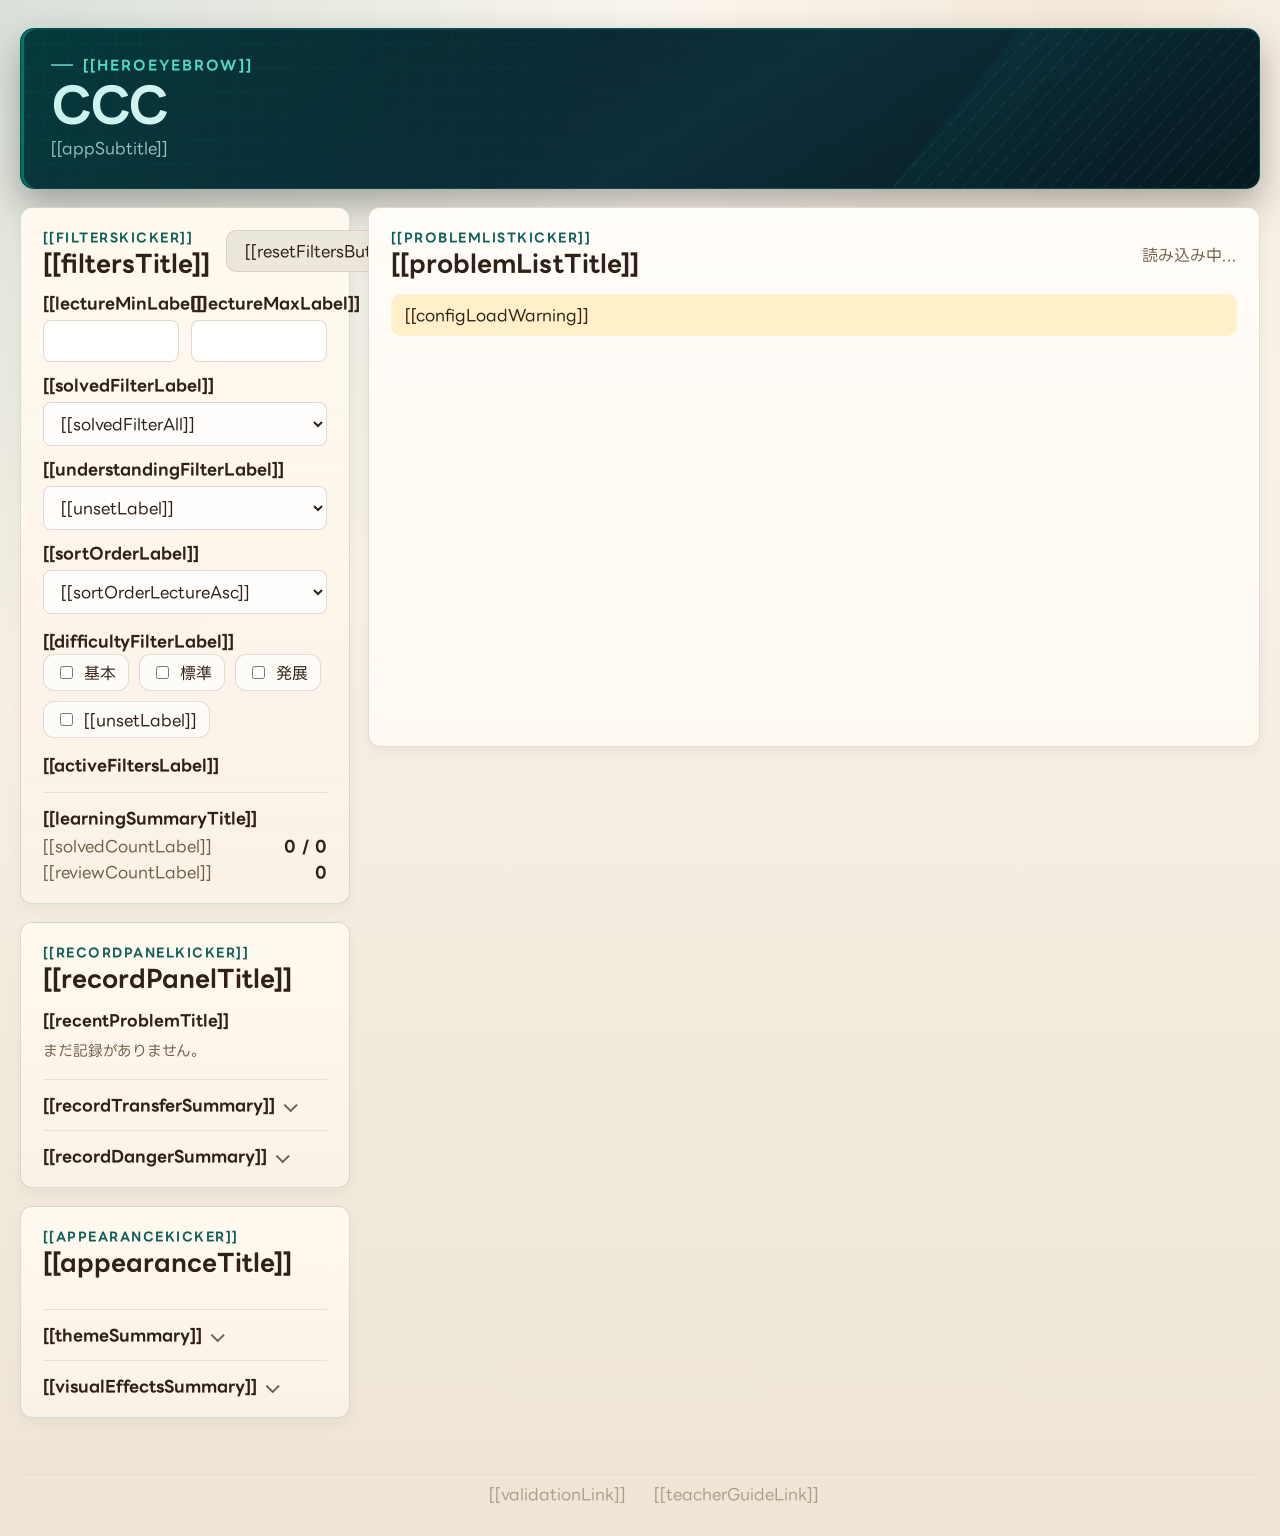
==== commit 5b14c6b3: "本文フォントに LINE Seed JP を採用" ====
--- a/index.html
+++ b/index.html
@@ -6,20 +6,20 @@
   <meta name="robots" content="noindex, nofollow, noarchive">
   <meta name="theme-color" content="#0d2e3a">
   <title>CCC</title>
-  <link rel="icon" href="favicon.ico" sizes="any">
-  <link rel="icon" type="image/svg+xml" href="favicon/favicon.svg">
-  <link rel="icon" type="image/png" sizes="96x96" href="favicon/favicon-96x96.png">
-  <link rel="apple-touch-icon" sizes="180x180" href="favicon/apple-touch-icon.png">
-  <link rel="manifest" href="favicon/site.webmanifest">
-  <script src="assets/theme-init.js"></script>
+  <link rel="icon" href="favicon.ico?v=0.9.3" sizes="any">
+  <link rel="icon" type="image/svg+xml" href="favicon/favicon.svg?v=0.9.3">
+  <link rel="icon" type="image/png" sizes="96x96" href="favicon/favicon-96x96.png?v=0.9.3">
+  <link rel="apple-touch-icon" sizes="180x180" href="favicon/apple-touch-icon.png?v=0.9.3">
+  <link rel="manifest" href="favicon/site.webmanifest?v=0.9.3">
+  <script src="assets/theme-init.js?v=0.9.3"></script>
   <link rel="preconnect" href="https://fonts.googleapis.com">
   <link rel="preconnect" href="https://fonts.gstatic.com" crossorigin>
-  <link href="https://fonts.googleapis.com/css2?family=BIZ+UDPGothic:wght@400;700&display=swap" rel="stylesheet">
-  <link rel="stylesheet" href="assets/app.css">
-  <link rel="stylesheet" href="assets/index-page.css">
-  <script defer src="assets/tooltip.js"></script>
-  <script defer src="assets/common.js"></script>
-  <script defer src="assets/index.js"></script>
+  <link href="https://fonts.googleapis.com/css2?family=LINE+Seed+JP:wght@400;700&display=swap" rel="stylesheet">
+  <link rel="stylesheet" href="assets/app.css?v=0.9.3">
+  <link rel="stylesheet" href="assets/index-page.css?v=0.9.3">
+  <script defer src="assets/tooltip.js?v=0.9.3"></script>
+  <script defer src="assets/common.js?v=0.9.3"></script>
+  <script defer src="assets/index.js?v=0.9.3"></script>
 </head>
 <body class="page-shell">
   <header class="site-header">
--- a/assets/app.css
+++ b/assets/app.css
@@ -14,7 +14,7 @@
   --shadow: 0 14px 34px rgba(48, 33, 22, 0.08);
   --shadow-soft: 0 6px 14px rgba(48, 33, 22, 0.038);
   --radius: 12px;
-  --font-body: "BIZ UDPGothic", "Segoe UI", "Hiragino Sans", "Yu Gothic UI", sans-serif;
+  --font-body: "LINE Seed JP", "Segoe UI", "Hiragino Sans", "Yu Gothic UI", sans-serif;
   --font-code: "Cascadia Mono", Consolas, monospace;
   --page-glow-left: rgba(13, 95, 88, 0.14);
   --page-glow-right: rgba(184, 137, 74, 0.12);
@@ -599,7 +599,7 @@
   margin: 0;
   line-height: 1.45;
   color: rgba(200, 238, 234, 0.78);
-  max-width: 38rem;
+  max-width: min(100%, 56rem);
 }
 .hero-card-compact {
   padding: 18px 22px;
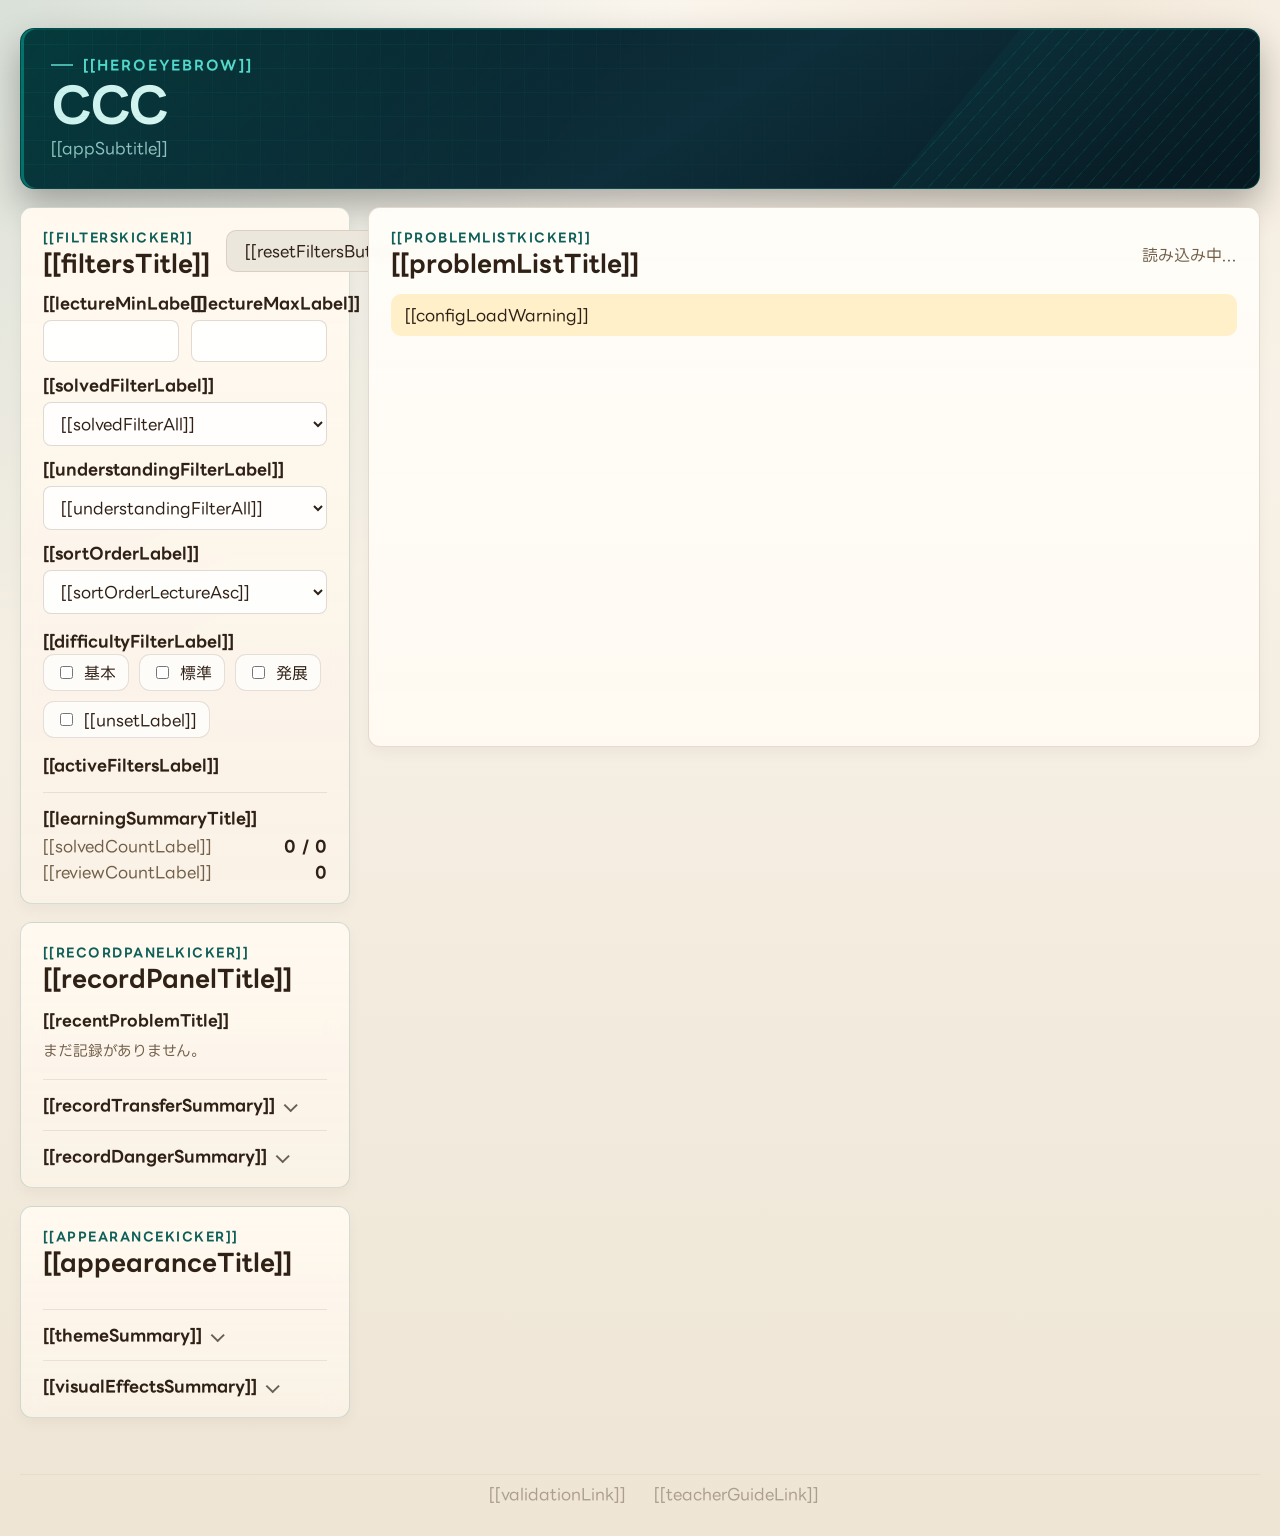
==== commit c86c1efa: "update" ====
--- a/index.html
+++ b/index.html
@@ -6,20 +6,20 @@
   <meta name="robots" content="noindex, nofollow, noarchive">
   <meta name="theme-color" content="#0d2e3a">
   <title>CCC</title>
-  <link rel="icon" href="favicon.ico?v=0.9.3" sizes="any">
-  <link rel="icon" type="image/svg+xml" href="favicon/favicon.svg?v=0.9.3">
-  <link rel="icon" type="image/png" sizes="96x96" href="favicon/favicon-96x96.png?v=0.9.3">
-  <link rel="apple-touch-icon" sizes="180x180" href="favicon/apple-touch-icon.png?v=0.9.3">
-  <link rel="manifest" href="favicon/site.webmanifest?v=0.9.3">
-  <script src="assets/theme-init.js?v=0.9.3"></script>
+  <link rel="icon" href="favicon.ico?v=0.9.7" sizes="any">
+  <link rel="icon" type="image/svg+xml" href="favicon/favicon.svg?v=0.9.7">
+  <link rel="icon" type="image/png" sizes="96x96" href="favicon/favicon-96x96.png?v=0.9.7">
+  <link rel="apple-touch-icon" sizes="180x180" href="favicon/apple-touch-icon.png?v=0.9.7">
+  <link rel="manifest" href="favicon/site.webmanifest?v=0.9.7">
+  <script src="assets/theme-init.js?v=0.9.7"></script>
   <link rel="preconnect" href="https://fonts.googleapis.com">
   <link rel="preconnect" href="https://fonts.gstatic.com" crossorigin>
   <link href="https://fonts.googleapis.com/css2?family=LINE+Seed+JP:wght@400;700&display=swap" rel="stylesheet">
-  <link rel="stylesheet" href="assets/app.css?v=0.9.3">
-  <link rel="stylesheet" href="assets/index-page.css?v=0.9.3">
-  <script defer src="assets/tooltip.js?v=0.9.3"></script>
-  <script defer src="assets/common.js?v=0.9.3"></script>
-  <script defer src="assets/index.js?v=0.9.3"></script>
+  <link rel="stylesheet" href="assets/app.css?v=0.9.7">
+  <link rel="stylesheet" href="assets/index-page.css?v=0.9.7">
+  <script defer src="assets/tooltip.js?v=0.9.7"></script>
+  <script defer src="assets/common.js?v=0.9.7"></script>
+  <script defer src="assets/index.js?v=0.9.7"></script>
 </head>
 <body class="page-shell">
   <header class="site-header">
@@ -67,7 +67,7 @@
             </label>
             <label class="field field-inline-mobile">
               <span id="understanding-filter-label">理解度</span>
-              <select id="understanding-filter">
+              <select id="understanding-filter" autocomplete="off">
                 <option value="all">すべて</option>
               </select>
             </label>
--- a/assets/index-page.css
+++ b/assets/index-page.css
@@ -455,8 +455,13 @@
 
   .problem-main-link {
     padding: 16px 6px 12px;
-    align-items: start;
+    align-items: center;
     align-content: start;
+  }
+
+  .problem-number-slot,
+  .problem-title-text {
+    align-self: center;
   }
 
   .problem-card-actions {
